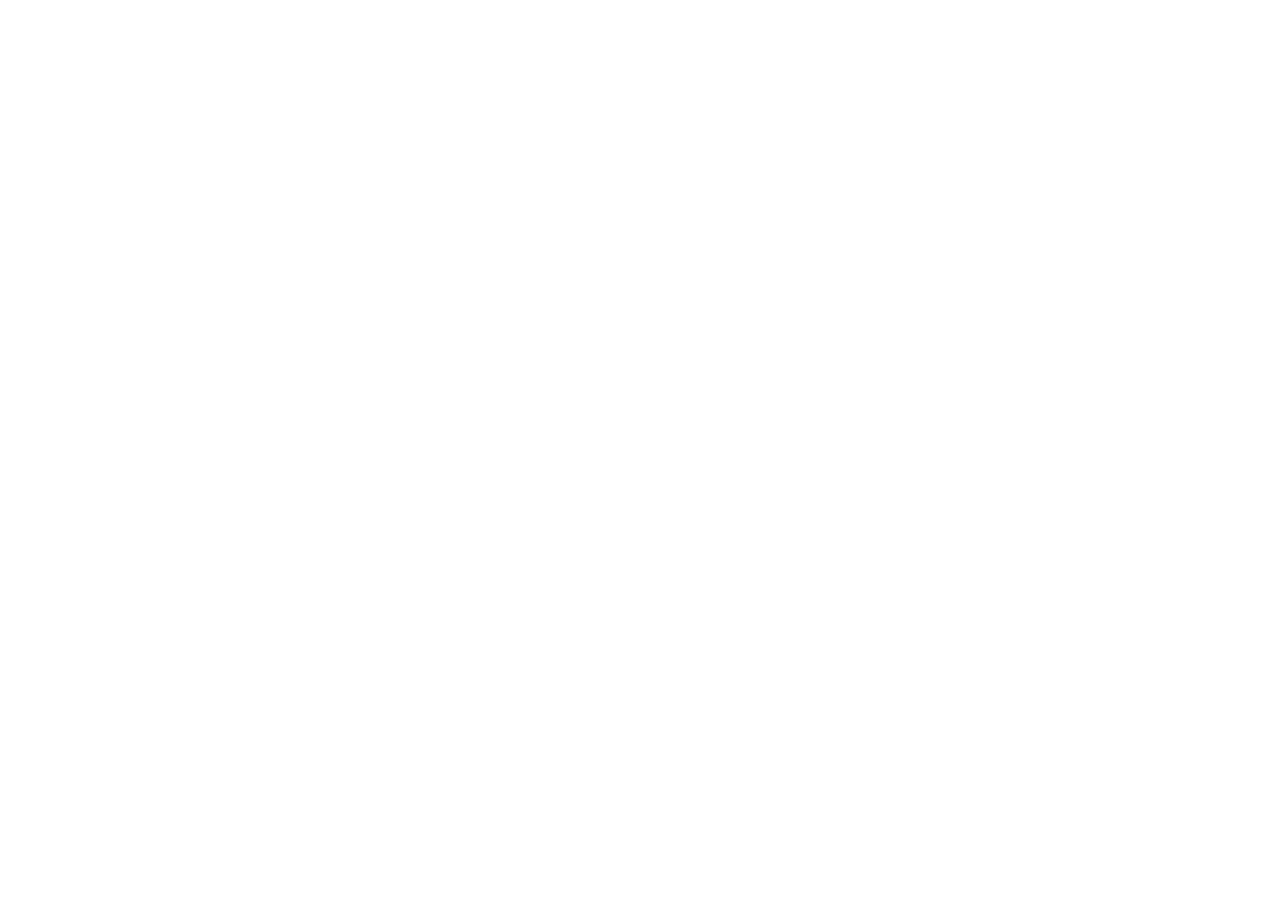
==== office.html @ 3a6e5235 "updated" ====
<!DOCTYPE html>
<html lang="en">
<head>
    <meta charset="UTF-8">
    <meta name="viewport" content="width=device-width, initial-scale=1.0">
    <title>Document</title>
</head>
<body>
    
</body>
</html>
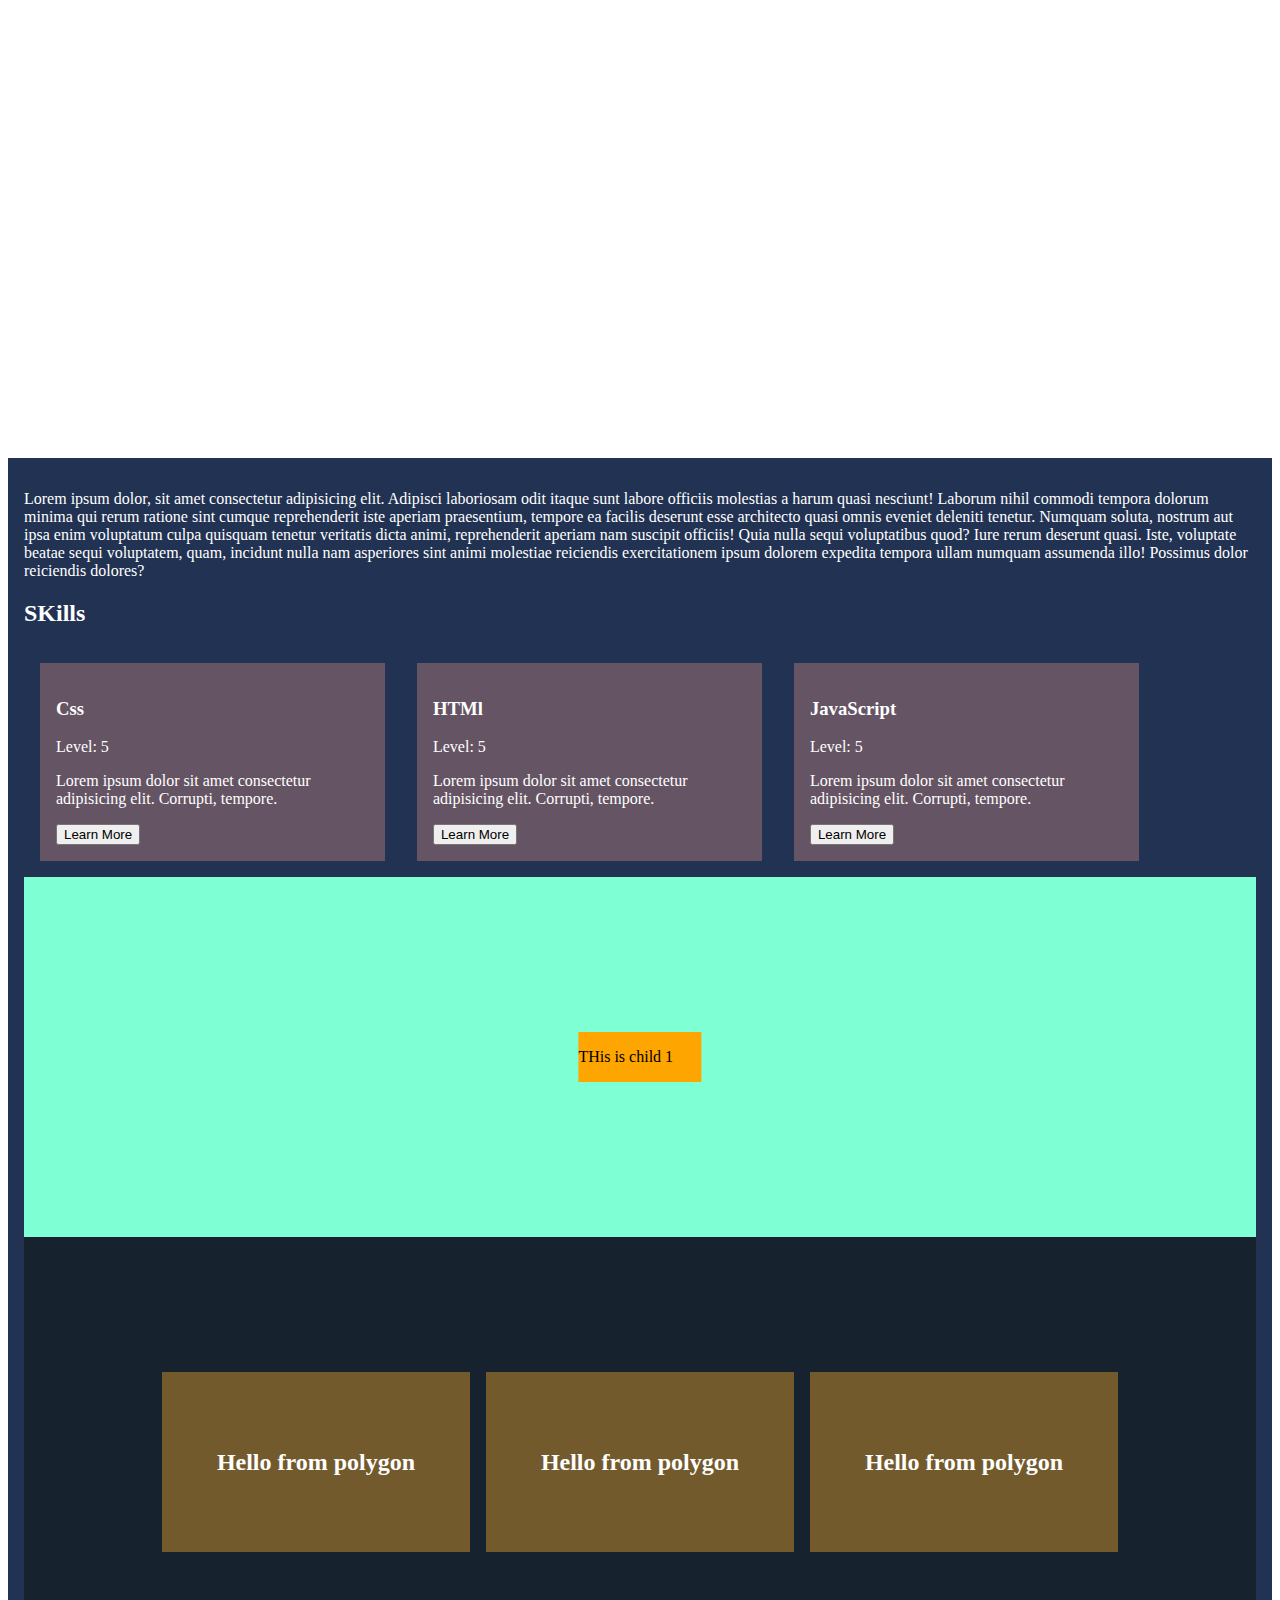
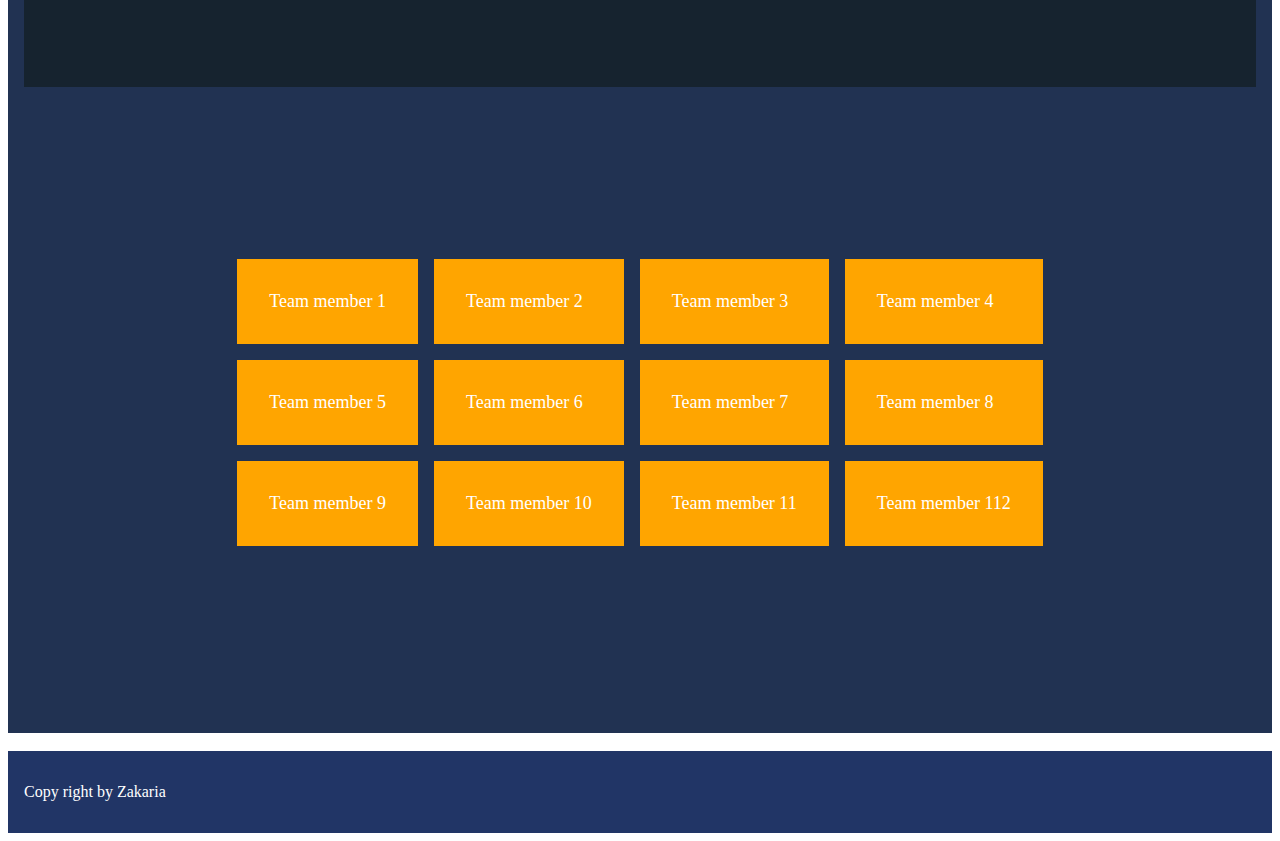
==== commit ec585aca: "updated upto media queries" ====
--- a/office.html
+++ b/office.html
@@ -1,11 +1,112 @@
 <!DOCTYPE html>
 <html lang="en">
-<head>
-    <meta charset="UTF-8">
-    <meta name="viewport" content="width=device-width, initial-scale=1.0">
-    <title>Document</title>
-</head>
-<body>
-    
-</body>
-</html>+  <head>
+    <meta charset="UTF-8" />
+    <meta name="viewport" content="width=device-width, initial-scale=1.0" />
+    <title>Learning</title>
+    <link rel="stylesheet" href="office.css" />
+  </head>
+  <body>
+    <!-- css veriables section  -->
+    <header>
+      <!-- <h1>This is header 1</h1> -->
+    </header>
+    <main>
+      <p>
+        Lorem ipsum dolor, sit amet consectetur adipisicing elit. Adipisci
+        laboriosam odit itaque sunt labore officiis molestias a harum quasi
+        nesciunt! Laborum nihil commodi tempora dolorum minima qui rerum ratione
+        sint cumque reprehenderit iste aperiam praesentium, tempore ea facilis
+        deserunt esse architecto quasi omnis eveniet deleniti tenetur. Numquam
+        soluta, nostrum aut ipsa enim voluptatum culpa quisquam tenetur
+        veritatis dicta animi, reprehenderit aperiam nam suscipit officiis! Quia
+        nulla sequi voluptatibus quod? Iure rerum deserunt quasi. Iste,
+        voluptate beatae sequi voluptatem, quam, incidunt nulla nam asperiores
+        sint animi molestiae reiciendis exercitationem ipsum dolorem expedita
+        tempora ullam numquam assumenda illo! Possimus dolor reiciendis dolores?
+      </p>
+      <section class="skills">
+        <h2>SKills</h2>
+        <div class="row">
+          <div class="card">
+            <h3 class="card-tittle">Css</h3>
+            <div class="card-body"></div>
+            <p>Level: 5</p>
+            <p>
+              Lorem ipsum dolor sit amet consectetur adipisicing elit. Corrupti,
+              tempore.
+            </p>
+            <button>Learn More</button>
+          </div>
+          <div class="card">
+            <h3 class="card-tittle">HTMl</h3>
+            <div class="card-body"></div>
+            <p>Level: 5</p>
+            <p>
+              Lorem ipsum dolor sit amet consectetur adipisicing elit. Corrupti,
+              tempore.
+            </p>
+            <button>Learn More</button>
+          </div>
+          <div class="card">
+            <h3 class="card-tittle">JavaScript</h3>
+            <div class="card-body"></div>
+            <p>Level: 5</p>
+            <p>
+              Lorem ipsum dolor sit amet consectetur adipisicing elit. Corrupti,
+              tempore.
+            </p>
+            <button>Learn More</button>
+          </div>
+        </div>
+        <section class="parent">
+          <div class="child">
+            <p>THis is child 1</p>
+          </div>
+        </section>
+
+        <!-- flex section start from here  -->
+        <div class="flex-demo">
+          <div class="flex-child">
+            <h2 class="inner_flex">Hello from polygon</h2>
+          </div>
+          <div class="flex-child">
+            <h2 class="inner_flex">Hello from polygon</h2>
+          </div>
+          <div class="flex-child">
+            <h2 class="inner_flex">Hello from polygon</h2>
+          </div>
+        </div>
+      </section>
+
+      <!-- Team member section starts from here  -->
+      <section class="team_sections">
+        <!-- <h2 class="section-tittle">Team Members</h2> -->
+        <div class="team_members">
+          <div class="team_member">Team member 1</div>
+          <div class="team_member">Team member 2</div>
+          <div class="team_member">Team member 3</div>
+          <div class="team_member">Team member 4</div>
+          <div class="team_member">Team member 5</div>
+          <div class="team_member">Team member 6</div>
+          <div class="team_member">Team member 7</div>
+          <div class="team_member">Team member 8</div>
+          <div class="team_member">Team member 9</div>
+          <div class="team_member">Team member 10</div>
+          <div class="team_member">Team member 11</div>
+          <div class="team_member">Team member 112</div>
+        </div>
+        <!-- <div class="team_member">Team member 11</div>
+        <div class="team_member">Team member 12</div>
+        <div class="team_member">Team member 13</div>
+        <div class="team_member">Team member 14</div>
+        <div class="team_member">Team member 15</div> -->
+      </section>
+      <!-- teammembersection stop here  -->
+    </main>
+    <br />
+    <footer>
+      <p>Copy right by Zakaria</p>
+    </footer>
+  </body>
+</html>
--- a/office.css
+++ b/office.css
@@ -0,0 +1,132 @@
+* {
+  box-sizing: border-box;
+}
+
+/* variable section  */
+:root {
+  --text-color: #fff;
+  --padding: 1rem;
+}
+
+.center {
+  display: flex;
+  justify-content: center;
+  align-items: center;
+}
+
+header {
+  height: 50vh;
+  background-image: url(./images/hassaan-here-shOu5mubuiY-unsplash.jpg);
+  background-repeat: no-repeat;
+  background-position: center;
+  background-attachment: static;
+  background-size: cover;
+  filter: grayscale(0.8);
+}
+
+header:hover {
+  filter: brightness(1);
+}
+
+main {
+  padding: var(--padding);
+  background-color: #213252;
+  color: var(--text-color); /*using the varibale in css */
+}
+
+footer {
+  padding: var(--padding);
+  background-color: #213566;
+  color: var(--text-color); /*using the varibale in css */
+}
+
+.skils {
+}
+.row {
+}
+
+/* this is use for clearing any float element  */
+.row::after {
+  clear: both;
+  content: "";
+  display: table;
+}
+
+.card {
+  width: 28%;
+  background-color: #655464;
+  padding: var(--padding);
+  margin: 1rem;
+  float: left;
+}
+.card:hover {
+  box-shadow: 0.2rem 0.4rem 1rem rgba(155, 226, 78, 0.2); /*box-shadow:  x axis y axis blur-ration  */
+}
+
+/* positioning section 
+position : static/relative/fixed/absoulate /sticky  */
+
+.parent {
+  background-color: aquamarine;
+  height: 40vh;
+  position: relative;
+}
+.child {
+  background-color: orange;
+  color: black;
+  width: 10%;
+  position: absolute;
+  top: 50%;
+  left: 50%;
+  transform: translate(-50%, -50%);
+}
+/* .parent::after {
+  clear: both;
+  content: "";
+  display: table;
+} */
+
+/* flex section start from here  */
+.flex-demo {
+  height: 50vh;
+  background-color: rgb(22, 35, 47);
+  display: flex;
+  gap: 1rem;
+  justify-content: center;
+  align-items: center;
+}
+
+.flex-child {
+  background-color: rgb(115, 90, 45);
+  height: 20vh;
+  width: 25%;
+  display: flex;
+  /*justify-content: center; place the content at the center  */
+  justify-content: center;
+  align-items: center;
+}
+
+.team_sections {
+  height: 70vh;
+  display: flex;
+  flex-direction: column;
+  justify-content: center;
+  align-items: center;
+  gap: 1rem;
+}
+.team_members {
+  display: grid;
+  /* grid-template-columns: 25% 25% 25% 25%; */
+  grid-template-columns: auto auto auto auto; /*  this will automatically divide the content in 4 part of the hole width  */
+  grid-template-columns: (
+    4,
+    auto
+  ); /*  this will automatically divide the content in 4 part of the hole width  */
+  padding: 2rem;
+  gap: 1rem;
+}
+.team_member {
+  background-color: orange;
+  padding: 2rem;
+  font-size: large;
+}
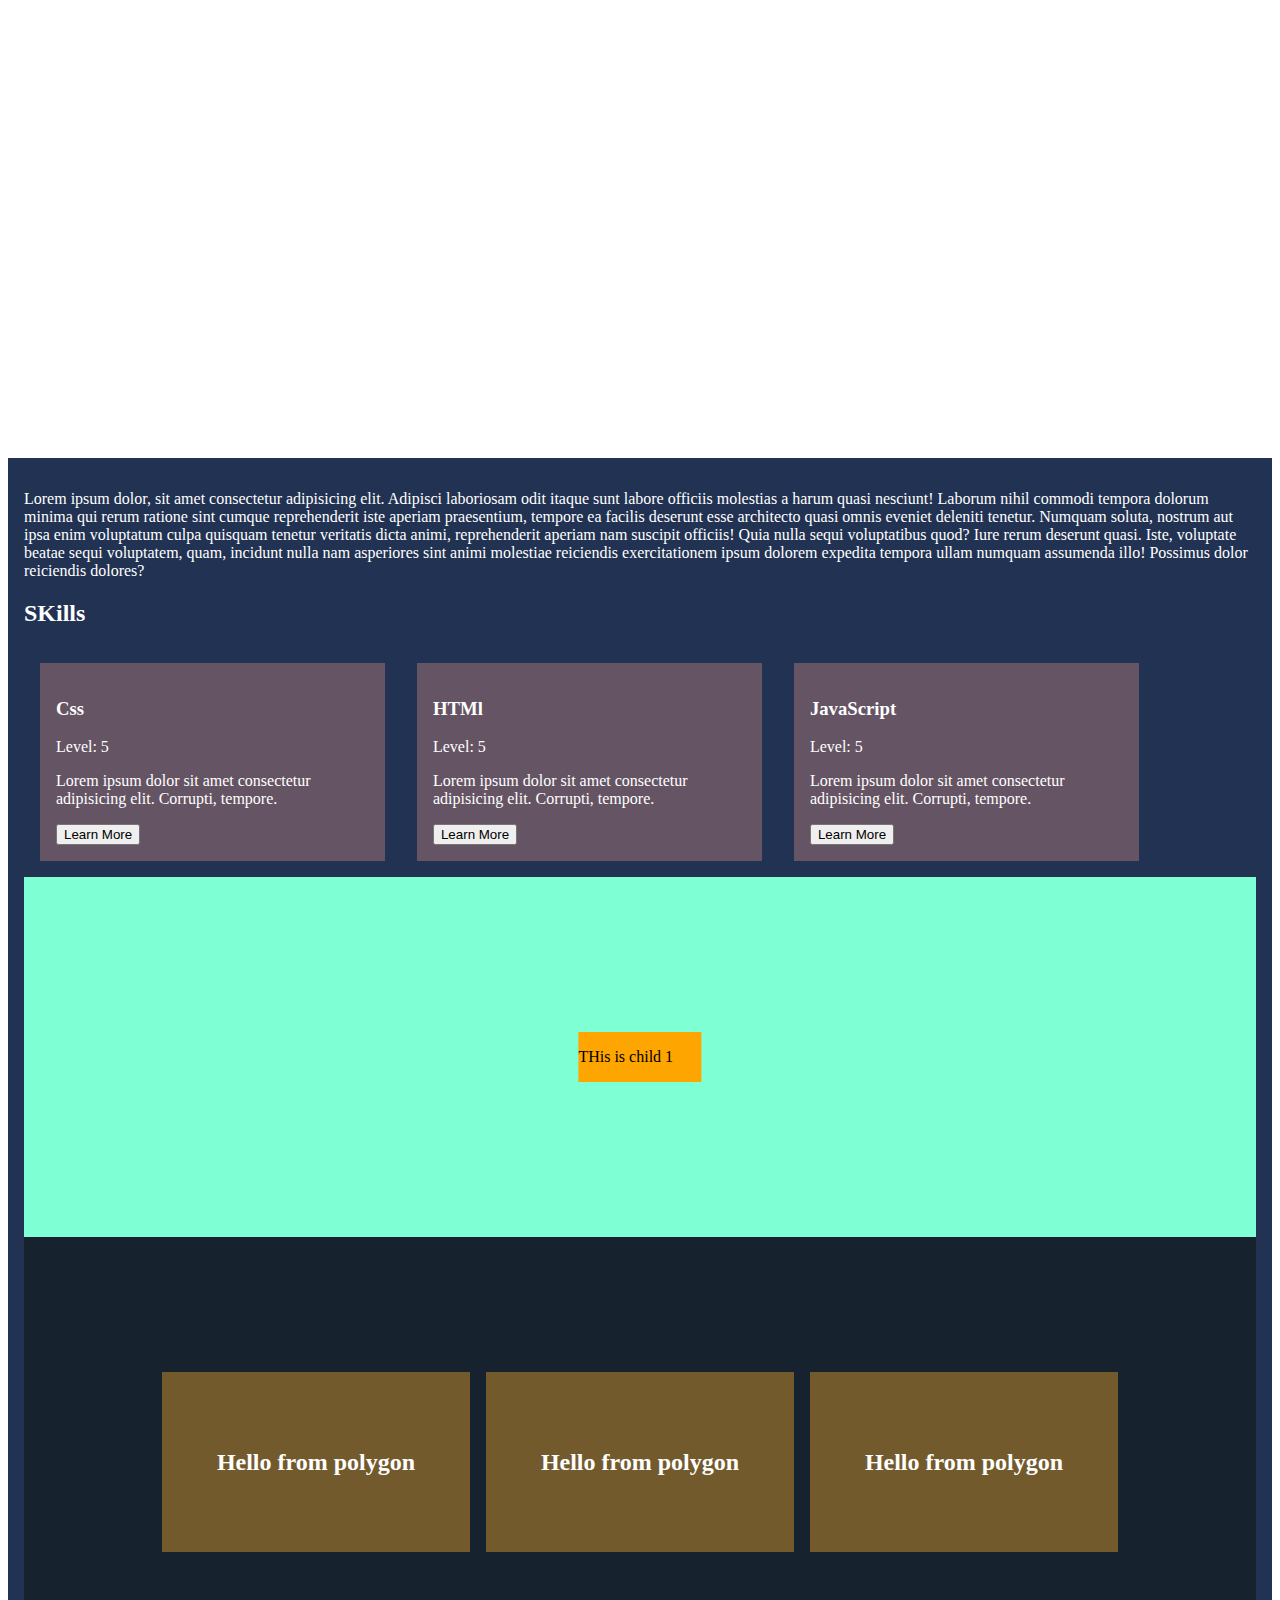
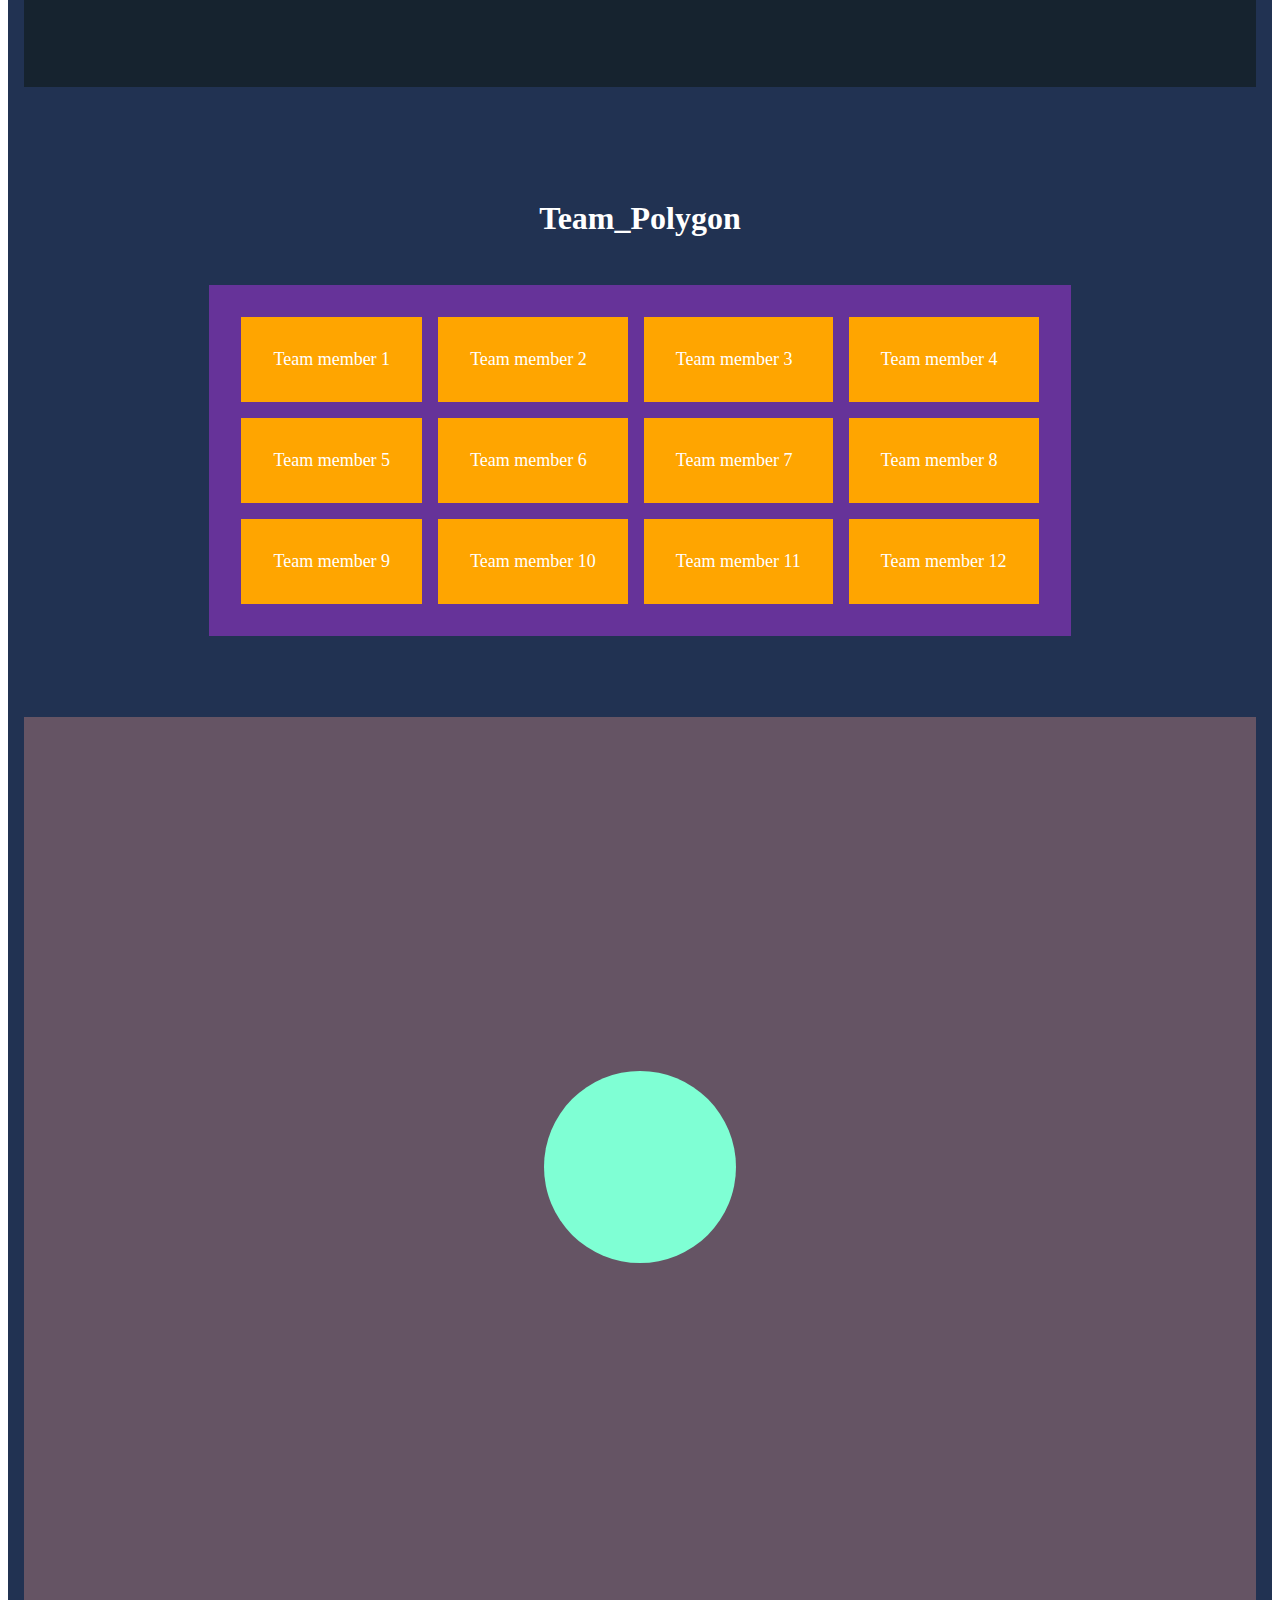
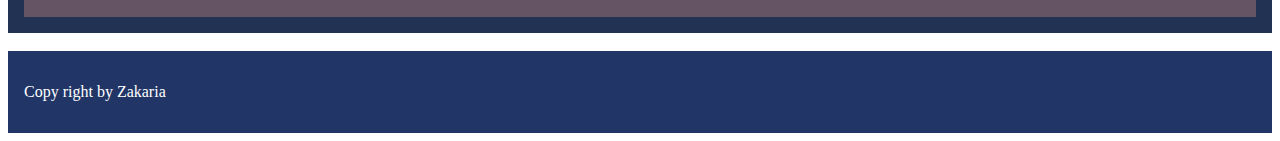
==== commit 73e903f8: "updated" ====
--- a/office.html
+++ b/office.html
@@ -59,28 +59,29 @@
             <button>Learn More</button>
           </div>
         </div>
-        <section class="parent">
-          <div class="child">
-            <p>THis is child 1</p>
-          </div>
-        </section>
-
-        <!-- flex section start from here  -->
-        <div class="flex-demo">
-          <div class="flex-child">
-            <h2 class="inner_flex">Hello from polygon</h2>
-          </div>
-          <div class="flex-child">
-            <h2 class="inner_flex">Hello from polygon</h2>
-          </div>
-          <div class="flex-child">
-            <h2 class="inner_flex">Hello from polygon</h2>
-          </div>
+      </section>
+      <section class="parent">
+        <div class="child">
+          <p>THis is child 1</p>
         </div>
       </section>
 
+      <!-- flex section start from here  -->
+      <div class="flex-demo">
+        <div class="flex-child">
+          <h2 class="inner_flex">Hello from polygon</h2>
+        </div>
+        <div class="flex-child">
+          <h2 class="inner_flex">Hello from polygon</h2>
+        </div>
+        <div class="flex-child">
+          <h2 class="inner_flex">Hello from polygon</h2>
+        </div>
+      </div>
+
       <!-- Team member section starts from here  -->
       <section class="team_sections">
+        <h3>Team_Polygon</h3>
         <!-- <h2 class="section-tittle">Team Members</h2> -->
         <div class="team_members">
           <div class="team_member">Team member 1</div>
@@ -94,15 +95,16 @@
           <div class="team_member">Team member 9</div>
           <div class="team_member">Team member 10</div>
           <div class="team_member">Team member 11</div>
-          <div class="team_member">Team member 112</div>
+          <div class="team_member">Team member 12</div>
         </div>
-        <!-- <div class="team_member">Team member 11</div>
-        <div class="team_member">Team member 12</div>
-        <div class="team_member">Team member 13</div>
-        <div class="team_member">Team member 14</div>
-        <div class="team_member">Team member 15</div> -->
       </section>
       <!-- teammembersection stop here  -->
+
+      <!-- Animation section starts here  -->
+      <div class="animations">
+        <div class="animation_child"></div>
+      </div>
+      <!-- Animation section stop here  -->
     </main>
     <br />
     <footer>
--- a/office.css
+++ b/office.css
@@ -95,38 +95,137 @@
   justify-content: center;
   align-items: center;
 }
+/* transition property starts here  */
 
 .flex-child {
   background-color: rgb(115, 90, 45);
-  height: 20vh;
+  min-height: 20vh;
   width: 25%;
   display: flex;
   /*justify-content: center; place the content at the center  */
   justify-content: center;
   align-items: center;
+  transition-property: all;
+  transition-duration: 0.3s;
+  transition-timing-function: linear;
+
+  /* transition: all 0.3 linear;  */
+  /* we can use transition-property: all;
+  transition-duration: 0.3s;
+  transition-timing-function: linear; this three line by only this line  */
+}
+.flex-child:hover {
+  background-color: aquamarine;
+  color: black;
 }
 
 .team_sections {
-  height: 70vh;
+  min-height: 70vh;
   display: flex;
   flex-direction: column;
   justify-content: center;
   align-items: center;
   gap: 1rem;
+}
+.team_sections h3 {
+  font-size: 2rem;
 }
 .team_members {
   display: grid;
   /* grid-template-columns: 25% 25% 25% 25%; */
   grid-template-columns: auto auto auto auto; /*  this will automatically divide the content in 4 part of the hole width  */
-  grid-template-columns: (
-    4,
-    auto
-  ); /*  this will automatically divide the content in 4 part of the hole width  */
+  /*  this will automatically divide the content in 4 part of the hole width  */
   padding: 2rem;
   gap: 1rem;
+  background-color: rebeccapurple;
 }
 .team_member {
   background-color: orange;
   padding: 2rem;
   font-size: large;
 }
+
+/* media queries section start from here  */
+
+@media screen and (max-width: 992px) {
+  .skills {
+    background-color: red;
+  }
+}
+@media screen and (max-width: 768px) {
+  .skills {
+    background-color: green;
+  }
+  .row {
+    flex-direction: column;
+  }
+  .row .card {
+    width: 80%;
+  }
+  .team_members {
+    grid-template-columns: (auto auto);
+  }
+}
+
+@media screen and (max-width: 600px) {
+  .skills {
+    background-color: aqua;
+  }
+  .row {
+    flex-direction: column;
+  }
+  .row .card {
+    width: 80%;
+  }
+  .team_members {
+    background-color: aqua;
+    grid-template-columns: (
+      auto
+    ); /*  this will automatically divide the content in 4 part of the hole width  */
+
+    /* width: 80%; */
+  }
+}
+
+/* animation section  */
+.animations {
+  background-color: #655464;
+  height: 100vh;
+  display: flex;
+  flex-direction: column;
+  justify-content: center;
+
+  align-items: center;
+}
+.animation_child {
+  background-color: aquamarine;
+  color: black;
+  padding: 2rem;
+  font-size: 1rem;
+  height: 12rem;
+  width: 12rem;
+  border-radius: 50%;
+  display: flex;
+  flex-direction: column;
+  justify-content: center;
+  animation-name: circle-anim;
+  animation-duration: 4s;
+  animation-iteration-count: infinite;
+}
+
+@keyframes circle-anim {
+  25% {
+    background-color: red;
+  }
+
+  50% {
+    background-color: green;
+  }
+
+  75% {
+    background-color: burlywood;
+  }
+  25% {
+    background-color: mediumslateblue;
+  }
+}
